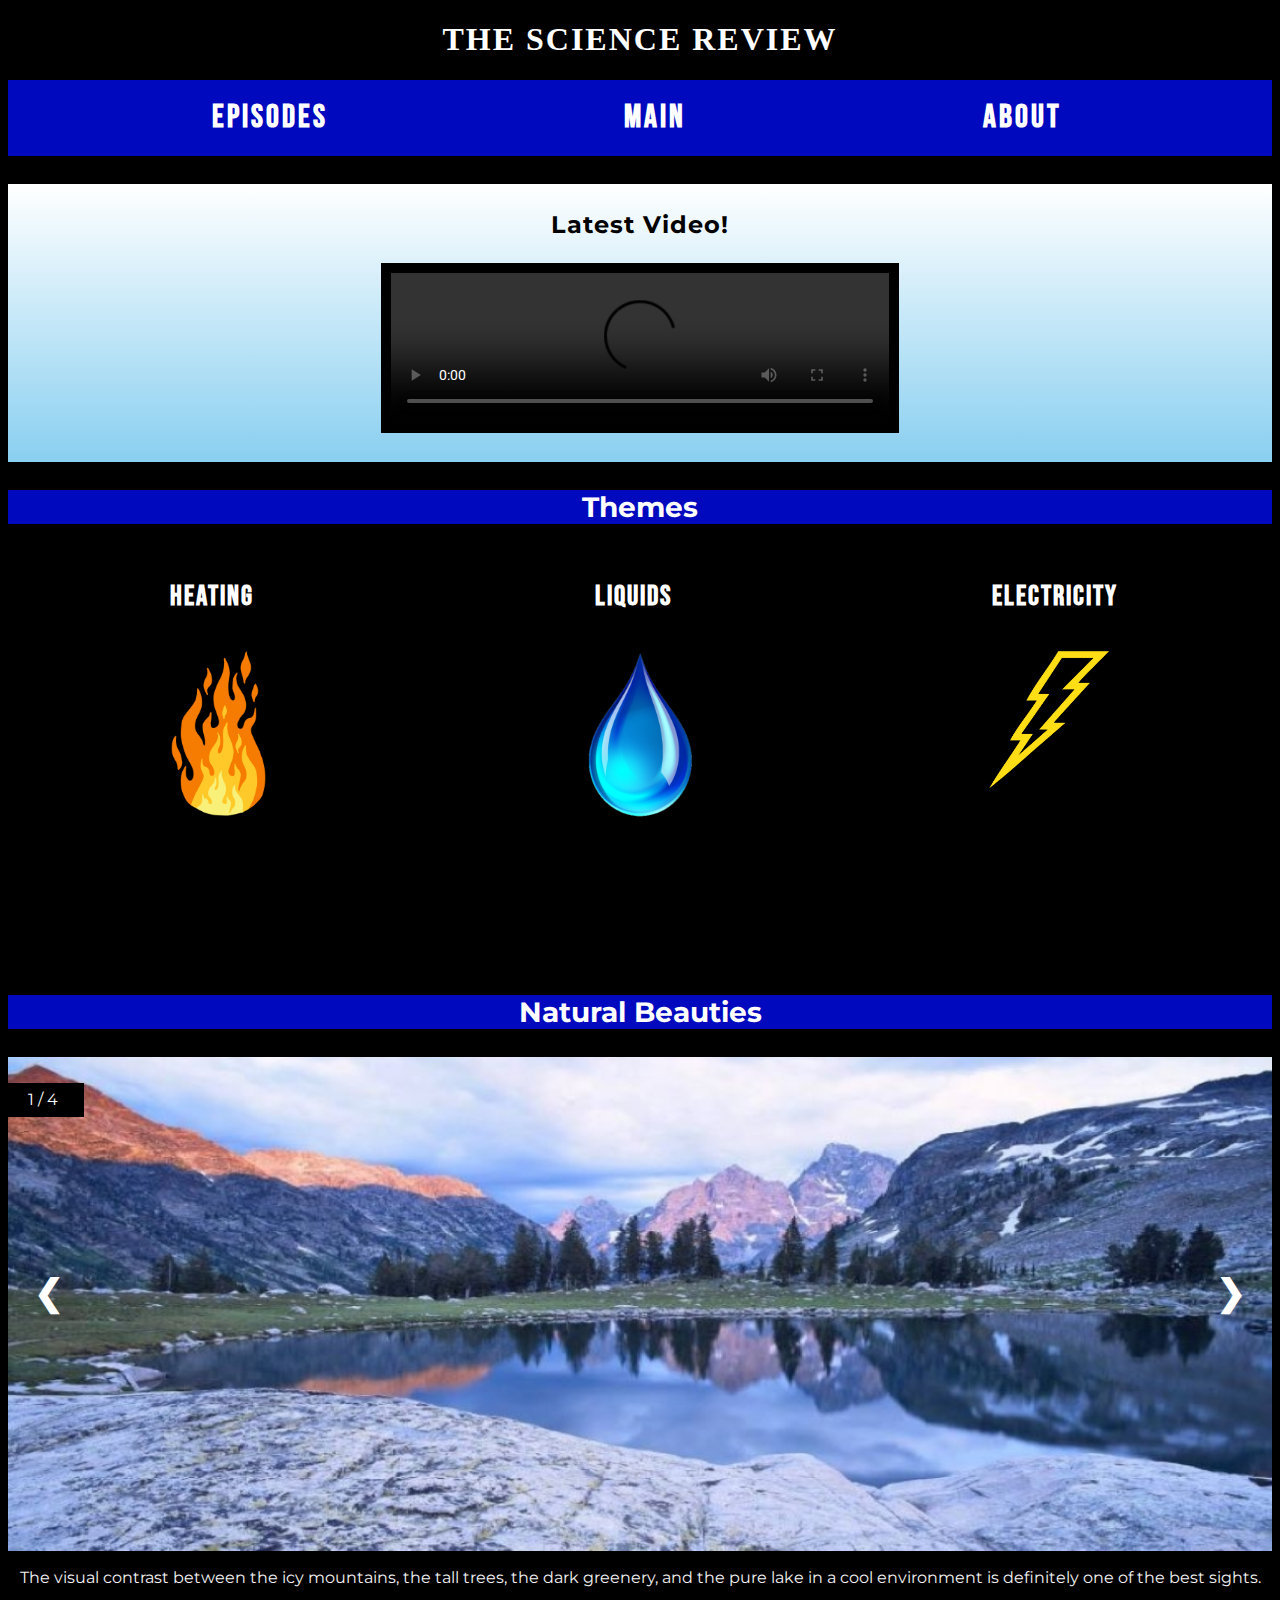
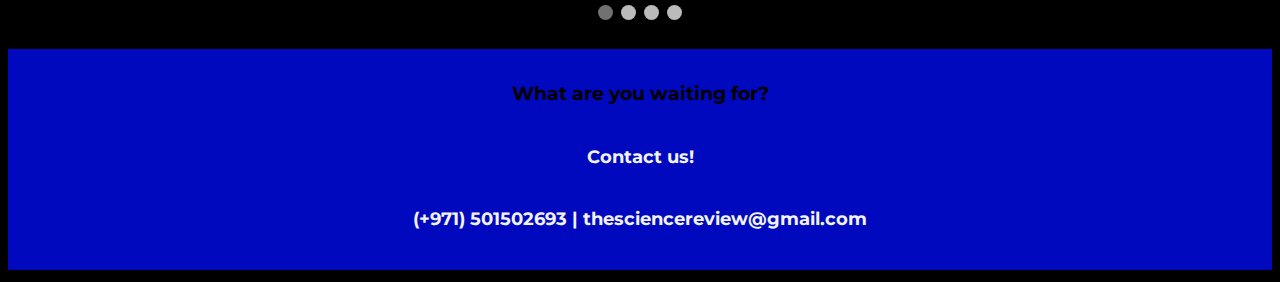
==== index.html @ 5d15f53e "Add files via upload" ====
<!DOCTYPE html>
<html>
<!-- linking html file to corresponding css styling file -->
<link rel="stylesheet" href="style.css"/>
<head>
<!-- /*title for the webpage on the browser*/ -->
	<title class="title"> SCIENCE REVIEW </title>

</head>
<!-- ---------------------------------------------------------------------------------------------------------------------------------- -->
<body>
<!-- embedded link of the Google fonts I used throughout the webpage -->
<link href="https://fonts.googleapis.com/css2?family=Bebas+Neue&family=Montserrat:wght@400;600&family=Open+Sans:wght@300&family=Roboto:wght@300&display=swap" rel="stylesheet">

<!-- /*the upmost title of the page*/ -->
<div><h1>THE SCIENCE REVIEW</h1>
<!-- /*the uppermost division in which the navigation is present*/ -->
	<div class="div1">
<!-- /*the navigation buttons which redirect to three different pages*/ -->
		<h3><a class="head-pages" href="file:///C:/Users/Yahia%20Beethoven/OneDrive/Desktop/comm/episodes.html">  EPISODES</a> 

		<a class="head-pages" href="file:///C:/Users/Yahia%20Beethoven/OneDrive/Desktop/comm/index.html">  MAIN</a>

		<a class="head-pages" href="file:///C:/Users/Yahia%20Beethoven/OneDrive/Desktop/comm/about.html">  ABOUT</a></h3> 
	</div>
</div>
<!-- --------------------------------------------------------------------------------------------------------------------------------- -->
<!-- /*division for video title and video which is unique for the gradient in the background*/ -->
<div class="upper">
<!-- /*division for the title of the latest video*/ -->
	<h3 class="intros">Latest Video!</h3>
<!-- /*division for the dimensions of the video*/ -->
	<div class="latest-video">
<!-- /*class for the decoration of the video itself*/ -->
		<video class="vid" width="100%" height="41%" controls>
			<source src="movie2.mp4" type="video/mp4">
		</video>
	</div>
</div>

<!-- /*biggest division containing multiple divisions for the theme names, pictures, and titles*/ -->
<div class="themes">
<!-- /*division for the title at the top of the theme division*/ -->
	<div class="intro-themes">
		<h3>Themes</h3>
	</div>
<!-- /*big division holding other divisions for each themes' title*/ -->
	<div class="theme-heads">
<!-- /*style of the texts for h3 and h5*/ -->
			<h3 class="h3-themes">
<!-- /*class for the individual title words*/ -->
			<p class="header-themes"> Heating </p> 

			<p class="header-themes"> Liquids </p>

			<p class="header-themes"> Electricity </p>

			</h3> 
		</div>
<!-- /*outer division for the image class*/ -->
	<div class="theme-imgs">
<!-- /*class for the specific images for each theme*/ -->
    	<img class="imgs" id="fire" src="fire2.png" width="14.64%" height="20.04%" alt="Heat">
    	<img class="imgs" id="water" src="water2.png" width="14.64%" height="20.04%" alt="Water">
    	<img class="imgs" id="electricity" src="electricity2.png" width="13%" height="15%" alt="Spark">
    </div>
<!-- divisions to properly hold the components making the interactive division of the captions of the theme images -->
    <div class="icon-descriptions">
	    <h5 class="h3-themes">
<!-- /*interactive text which appears using js when mouse hovers over image of each theme*/ -->
		    <p class="header-themes2" id="ghost-text1">
		    		
		    </p>
			<p class="header-themes2" id="ghost-text2">
			
			</p>
			<p class="header-themes2" id="ghost-text3">
		    		
		    </p>
		</h5>
	</div>
</div>


<!-- Slideshow container -->
<div class="slideshow-container">
<!-- /*division for the barrier title which shows the start of the slideshow section*/ -->
	<div class="intro-themes2">
		<h3>Natural Beauties</h3>
	</div>
<!-- this part has been copied from bootstrap to make a slideshow of pictures from nature. Here is the URL of the website: https://www.w3schools.com/howto/howto_js_slideshow.asp-->
  <!-- Full-width images with number and caption text -->
<!-- image1 -->
  <div class="mySlides fade">
    <div class="numbertext">1 / 4</div>
    <img src="slide1.jpg" style="width:100%" alt="Slide 1">
	<div class="text">The visual contrast between the icy mountains, the tall trees, the dark greenery, and the pure lake in a cool environment is definitely one of the best sights.</div>
	<!-- https://www.youtube.com/watch?v=zNduB6NTah8 -->
  </div>
<!-- image2 -->
  <div class="mySlides fade">
    <div class="numbertext">2 / 4</div>
    <img src="slide2.jpg" style="width:100%" alt="Slide 2">
    <div class="text">The sight of silhoettes of family and friends having fun by a lake at dusk puts anyone at ease.</div>
    <!-- https://twitter.com/Bty_Landscapes/status/936316476667113472/photo/1 -->
  </div>
<!-- image3 -->
  <div class="mySlides fade">
    <div class="numbertext">3 / 4</div>
    <img src="slide3.jpg" style="width:100%" alt="Slide 3">
    <div class="text">The overwhelming purple flowers submerged into the endless greenery brightens the scenery along with the tall trees and icy mountains in the background.</div>
    <!-- http://protravelplanner.net/tips-for-traveling-to-natural-lands/ -->
  </div>

<!-- image4   -->
  <div class="mySlides fade">
    <div class="numbertext">4 / 4</div>
    <img src="slide4.jpg" style="width:100%" alt="Slide 4">
    <div class="text">Epic sight of sandy houses and magnificant desertous scenery in the Sahara in Morocco.</div>
    <!-- https://epictomato.com/epic-weekends-morocco-desert/ -->
  </div>

<!-- Next and previous buttons -->
  <a class="prev" onclick="plusSlides(-1)">&#10094;</a>
  <a class="next" onclick="plusSlides(1)">&#10095;</a>
</div>
<br>

<!-- The dots/circles -->
<div style="text-align:center">
  <span class="dot" onclick="currentSlide(1)"></span>
  <span class="dot" onclick="currentSlide(2)"></span>
  <span class="dot" onclick="currentSlide(3)"></span>
  <span class="dot" onclick="currentSlide(4)"></span>
</div>

<!-- this is the end of the slideshow code -->
<!-- ---------------------------------------------------------------------------------------------------------------------------------- -->
<!-- /*footer division that wraps up the webpage*/ -->
<div class="footer"> 
	<h5>
		What are you waiting for?
	</h5>
	<h6> 
		Contact us!
	</h6>
	<h6>
		(+971) 501502693 | thesciencereview@gmail.com
	</h6>
	<h6>
		
	</h6>
</div>
<!-- linking the html file to the corresponding javascript that makes it more interactive -->
<script src="script.js"></script>
</body>
</html>
---- style.css ----
/*title for the webpage on the browser*/
.title {
	padding: 0.73% 1.3%;
	text-align: center;
}

/*black background to contrast the blue theme of the website*/
body {
	background-color: black;
}

/*interactivity of any link to make the user more engaged*/
a:hover {
  background-color: white;
  color: black;
}

/*interactivity of icon images to make the wbsite exciting and more engaging*/
.theme-imgs img:hover {
  background-color: white;
  border-radius: 100%;
  cursor: pointer;
}

/*the uppermost division in which the navigation is present*/
.div1 {
	background-color: #0009BD;
	text-align: center;
	width: 100%;
	height: 12.11%;
	display: inline-block;
	overflow: hidden;
}

/*the navigation buttons which redirect to three different pages*/
.head-pages {
	margin-left: 10%;
	margin-right: 10.5%;
	text-align: center;
	text-decoration: none;
	color: white;
	padding: 0.73% 1.3%;
	background-color:#0009BD; 
	font-family: 'Bebas Neue', cursive;
	letter-spacing: 3px;
	font-size: 170%;
	overflow: hidden;
	border-radius: 2%;
}

/*the upmost title of the page*/
h1 {
	color: #ffffff;
	text-align: center;
	letter-spacing: 2px;
	
}

/*division for video title and video which is unique for the gradient in the background*/
.upper {
	display: block;
	height: 100%;
	background-image: linear-gradient(white, #89CFF0);
	width:100%;
	letter-spacing: 1px;
}

/*division for the title of the latest video*/
.intros {
	display:block;
	color: black;
	width: 100%;
	text-align: center;
	font-size: 1.5rem;
	padding-top: 2%;
	font-family: 'Montserrat', sans-serif;
}

/*division for the dimensions of the video*/
.latest-video {
	display:block;
	width: 41%;
	height: 100%;
	margin: auto;
	padding-bottom: 2%
}

/*class for the decoration of the video itself*/
.vid {
	border: 10px solid black;
	box-sizing: border-box;
}

/*biggest division containing multiple divisions for the theme names, pictures, and titles*/
.themes {
	display:block;
	width:100%;
	padding-bottom: 7%;
}

/*division for the title at the top of the theme division*/
.intro-themes {
	display:block;
	background-color: #0009BD;
	color: white;
	width: 100%;
	text-align: center;
	font-size: 1.5rem;
	font-family: 'Montserrat', sans-serif;
}

/*big division holding other divisions for each themes' title*/
.theme-heads {
	display: inline-flex;
	width:100%;
}

/*style of the texts for h3 and h5*/
.h3-themes {
	width:100%;
	display:inline-flex;
	margin-top: 0px;
	margin-bottom: 0px;
}

/*class for the individual title words*/
.header-themes {
	width: 100%;
	margin-left: 4%;
	margin-right: 5%;
	text-align: center;
	color: white;
	font-family: 'Bebas Neue', cursive;
	letter-spacing: 2px;
	font-size: 150%;
	overflow: hidden;
}

/*outer division for the image class*/
.theme-imgs {
	display: inline-flex;
	width:100%;
}

/*class for the specific images for each theme*/
.imgs {
	margin-left: 9.3%;
	margin-right: 9.3%;
	border: 3px solid black;
}

/*interactive text which appears using js when mouse hovers over image of each theme*/
.header-themes2 {
	width: 100%;
	margin-left: 2%;
	margin-right: 2%;
	text-align: center;
	color: white;
	font-family: 'Roboto', sans-serif;
	letter-spacing: 1px;
	overflow: hidden;
	font-size: 150%;	
}

/*division for the barrier title which shows the start of the slideshow section*/
.intro-themes2 {
	display:block;
	color: white;
	background-color: #0009BD;
	width: 100%;
	text-align: center;
	font-size: 1.5rem;
	font-family: 'Montserrat', sans-serif;
}


/*<!-- this part has been copied from bootstrap to make a slideshow of picturesfrom nayure. Here is the URL of the website: https://www.w3schools.com/howto/howto_js_slideshow.asp-->*/
* {box-sizing:border-box}

/* Slideshow container */
.slideshow-container {
  max-width: 100%;
  position: relative;
  margin: auto;
}

/* Hide the images by default */
.mySlides {
  display: none;
}

/* Next & previous buttons */
.prev, .next {
  cursor: pointer;
  position:absolute;
  top: 50%;
  width: auto;
  margin-top: -2.86%;
  padding: 1.17% 2.083%;
  color: white;
  font-weight: bold;
  font-size: 36px;
  font-family: 'Montserrat', sans-serif;
  transition: 0.6s ease;
  border-radius: 0 0.22% 0.39% 0;
  user-select: none;
}

/* Position the "next button" to the right */
.next {
  right: 0;
  border-radius: 0.22% 0 0 0.39%;
}

/* On hover, add a black background color with a little bit see-through */
.prev:hover, .next:hover {
  background-color: rgba(0,0,0,0.8);
}

/* Caption text */
.text {
  color: #f2f2f2;
  font-size: 1rem;
  width: 100%;
  text-align: center;
  margin-top: 1%;
  font-family: 'Montserrat', sans-serif;
}

/* Number text (1/4 etc) */
.numbertext {
  color: #f2f2f2;
  font-size: 1rem;
  padding: 0.59% 1.56%;
  position: absolute;
  color: white;
  background-color: black;
  width: 6%;
  margin-top: 2%;
  font-family: 'Montserrat', sans-serif;
}

/* The dots/bullets/indicators */
.dot {
  cursor: pointer;
  height: 15px;
  width: 15px;
  margin: 0 2px;
  background-color: #bbb;
  border-radius: 50%;
  display: inline-block;
  transition: background-color 0.6s ease;
  margin-bottom: 2%;
}

/*effect on dot when mouse hovers or when an image is at a certain position of the possible 4 */
.active, .dot:hover {
  background-color: #717171;
}

/* Fading animation */
.fade {
  -webkit-animation-name: fade;
  -webkit-animation-duration: 1.5s;
  animation-name: fade;
  animation-duration: 1.5s;
}

/*animation effect of fading of the slideshow*/
@-webkit-keyframes fade {
  from {opacity: .4}
  to {opacity: 1}
}

@keyframes fade {
  from {opacity: .4}
  to {opacity: 1}
}
/*this is the end of the slideshow part*/

/*footer division that wraps up the webpage*/
.footer {
	background-color: #0009BD;
	text-align: center;
	width: 100%;
	height: 20%;
	margin-bottom: 0px;
	display: inline-block;
	overflow: hidden;
}

/*details about the h5 font inside footer*/
.footer h5 {
	color: black;
 	font-size: 1.2rem;
 	text-align: center;
 	font-family: 'Montserrat', sans-serif;
 	font-weight: bolder;
}

/*details about h6 font inside footer*/
h6 {
	color: #f2f2f2;
 	font-size: 0.6rem;
 	text-align: center;
 	font-family: 'Montserrat', sans-serif;
 	font-size: 1.1rem;
}
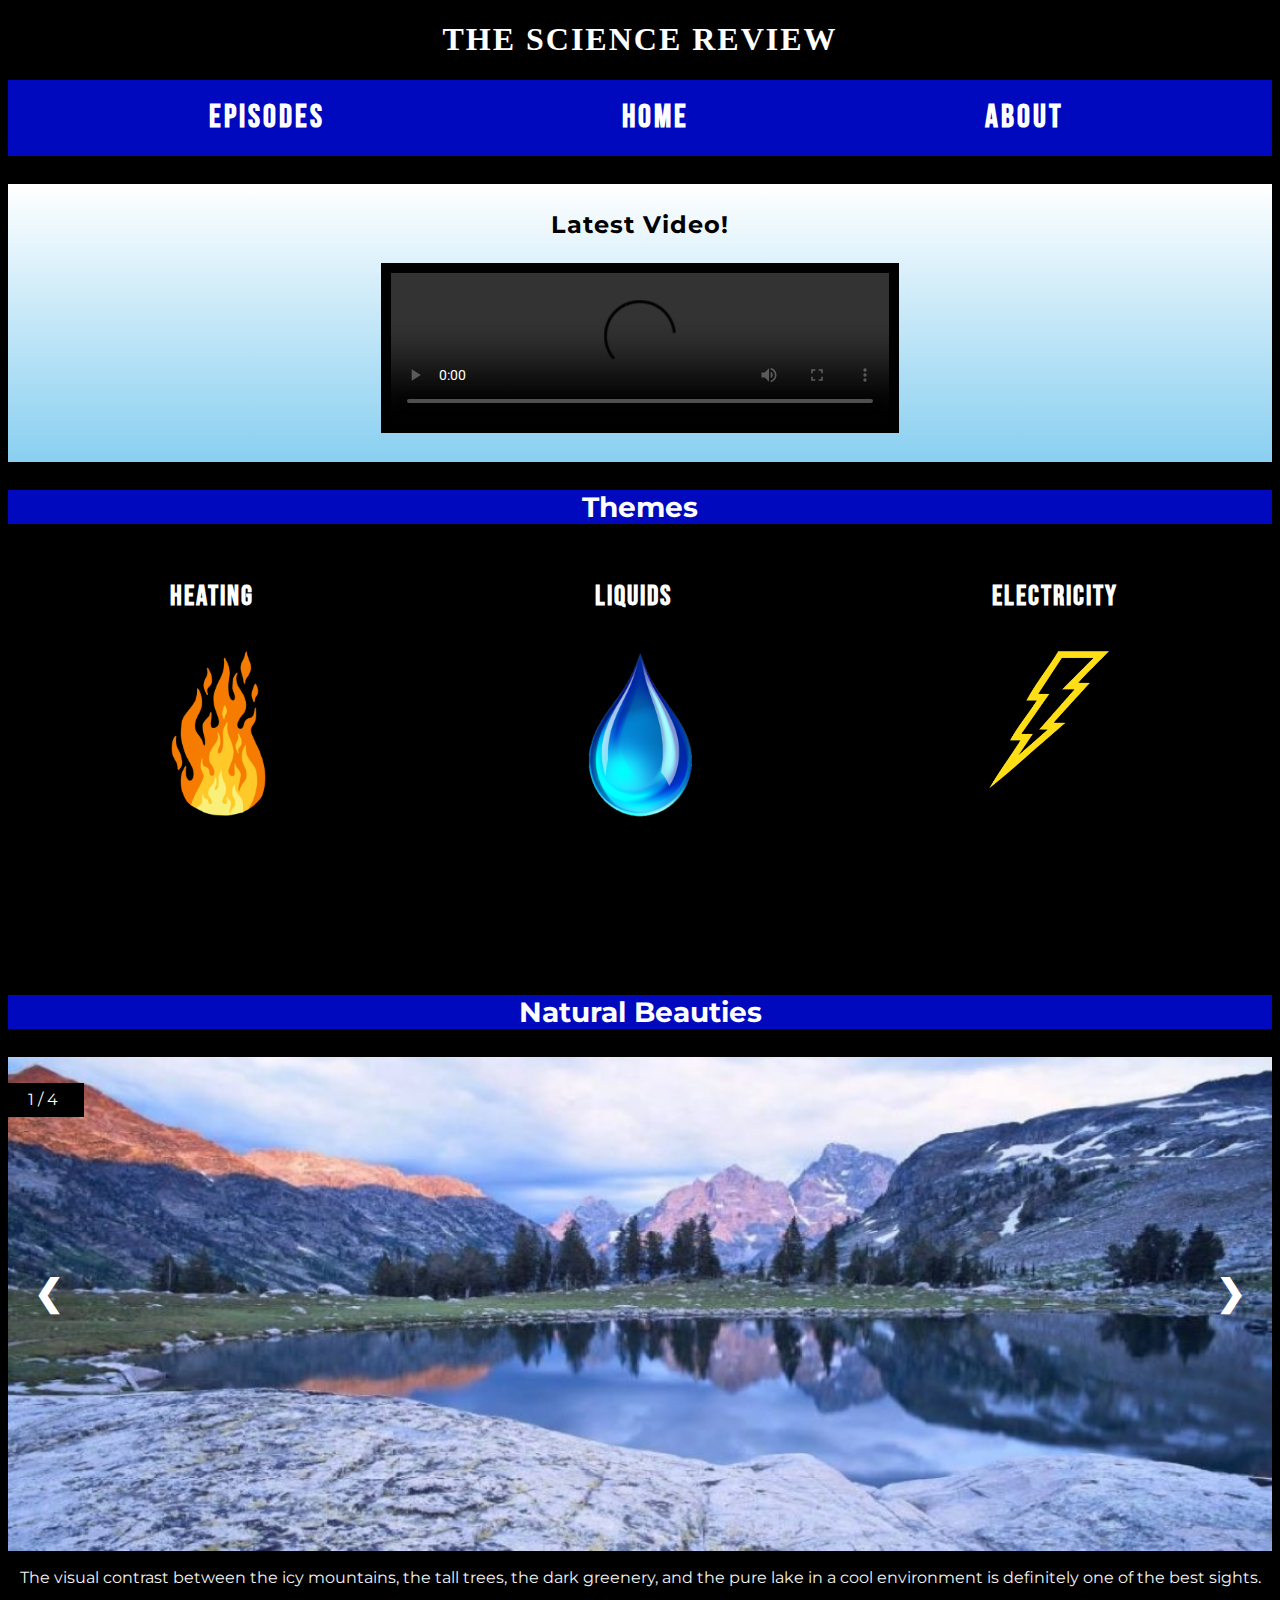
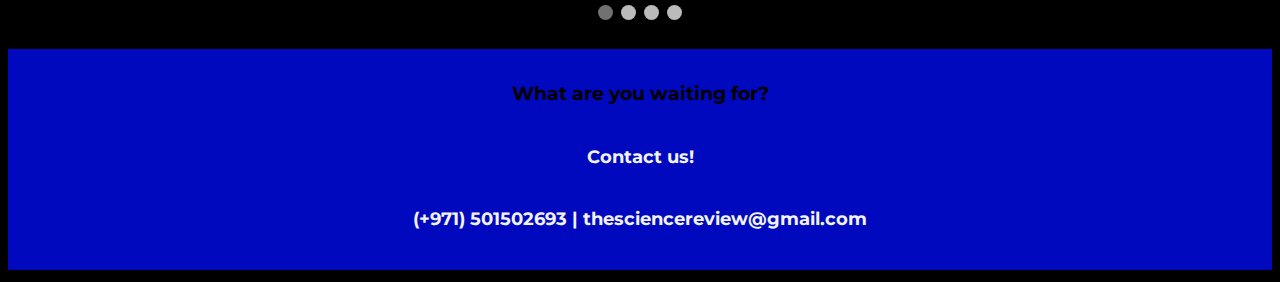
==== commit 4683bfae: "Add files via upload" ====
--- a/index.html
+++ b/index.html
@@ -3,6 +3,8 @@
 <!-- linking html file to corresponding css styling file -->
 <link rel="stylesheet" href="style.css"/>
 <head>
+<!-- inserting an icon for the website -->
+	<link rel="icon" href="icon.ico"></link>
 <!-- /*title for the webpage on the browser*/ -->
 	<title class="title"> SCIENCE REVIEW </title>
 
@@ -17,11 +19,11 @@
 <!-- /*the uppermost division in which the navigation is present*/ -->
 	<div class="div1">
 <!-- /*the navigation buttons which redirect to three different pages*/ -->
-		<h3><a class="head-pages" href="file:///C:/Users/Yahia%20Beethoven/OneDrive/Desktop/comm/episodes.html">  EPISODES</a> 
+		<h3><a class="head-pages" href="https://yahiabeethoven.github.io/episodes.html">  EPISODES</a> 
 
-		<a class="head-pages" href="file:///C:/Users/Yahia%20Beethoven/OneDrive/Desktop/comm/index.html">  MAIN</a>
+		<a class="head-pages" href="https://yahiabeethoven.github.io/index.html">  HOME</a>
 
-		<a class="head-pages" href="file:///C:/Users/Yahia%20Beethoven/OneDrive/Desktop/comm/about.html">  ABOUT</a></h3> 
+		<a class="head-pages" href="https://yahiabeethoven.github.io/about.html">  ABOUT</a></h3> 
 	</div>
 </div>
 <!-- --------------------------------------------------------------------------------------------------------------------------------- -->
@@ -147,9 +149,20 @@
 	<h6>
 		(+971) 501502693 | thesciencereview@gmail.com
 	</h6>
-	<h6>
-		
-	</h6>
+	
+<!-- 	<div class="reference"> -->
+<!-- /*the social media icons which redirect to three different pages*/ -->
+<!-- 		<a href="https://www.facebook.com/yahia.tayel/">
+			<img class="reference-icons" src="facebook.png" width="1.17%" height="2.36%" alt="facebook">
+		</a> 
+
+		<a class="reference-icons" href="https://twitter.com/yahiabeethoven">
+			<img src="twitter.png" width="1.17%" height="2.36%" alt="twitter">
+		</a>
+
+		<a class="reference-icons" href="https://www.instagram.com/yahiabeethoven/">
+			<img src="instagram.png" width="1.17%" height="2.36%" alt="instagram">
+	</div> -->
 </div>
 <!-- linking the html file to the corresponding javascript that makes it more interactive -->
 <script src="script.js"></script>
--- a/style.css
+++ b/style.css
@@ -305,4 +305,6 @@
  	text-align: center;
  	font-family: 'Montserrat', sans-serif;
  	font-size: 1.1rem;
+}
+
 }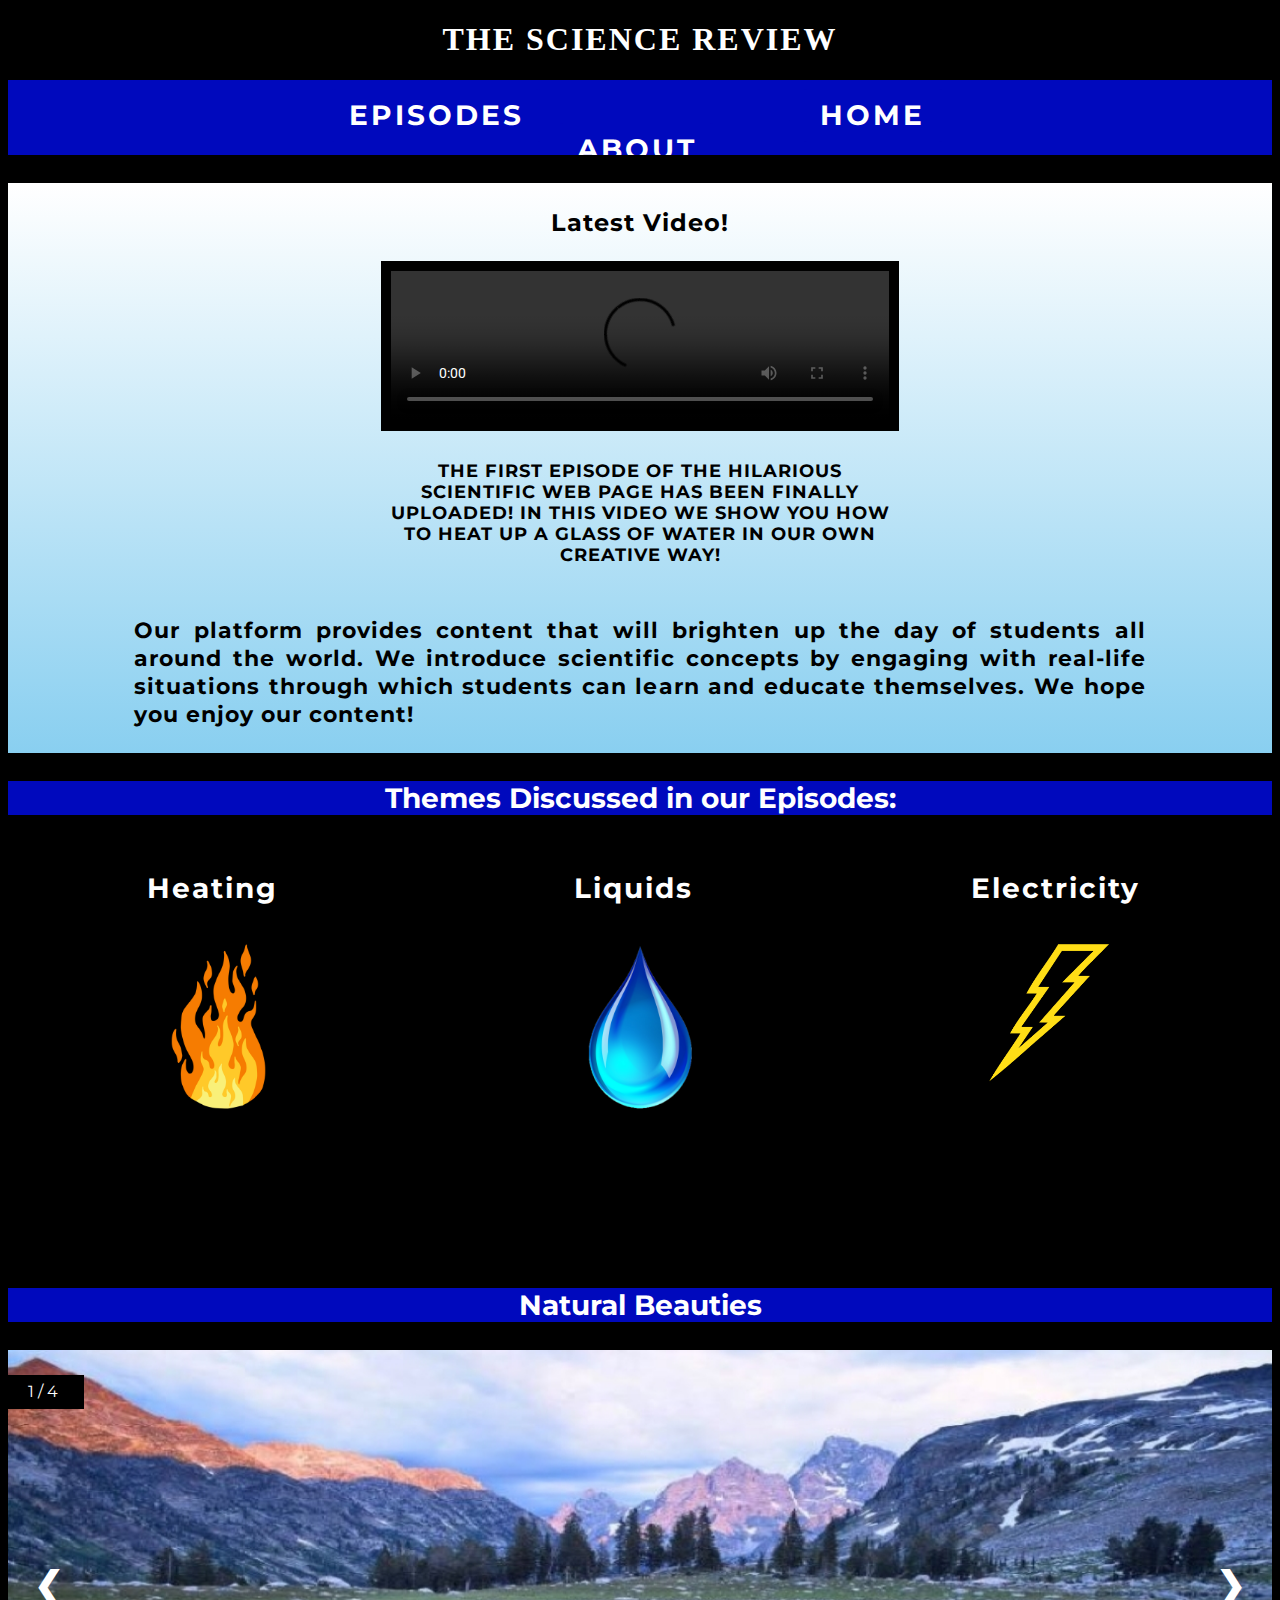
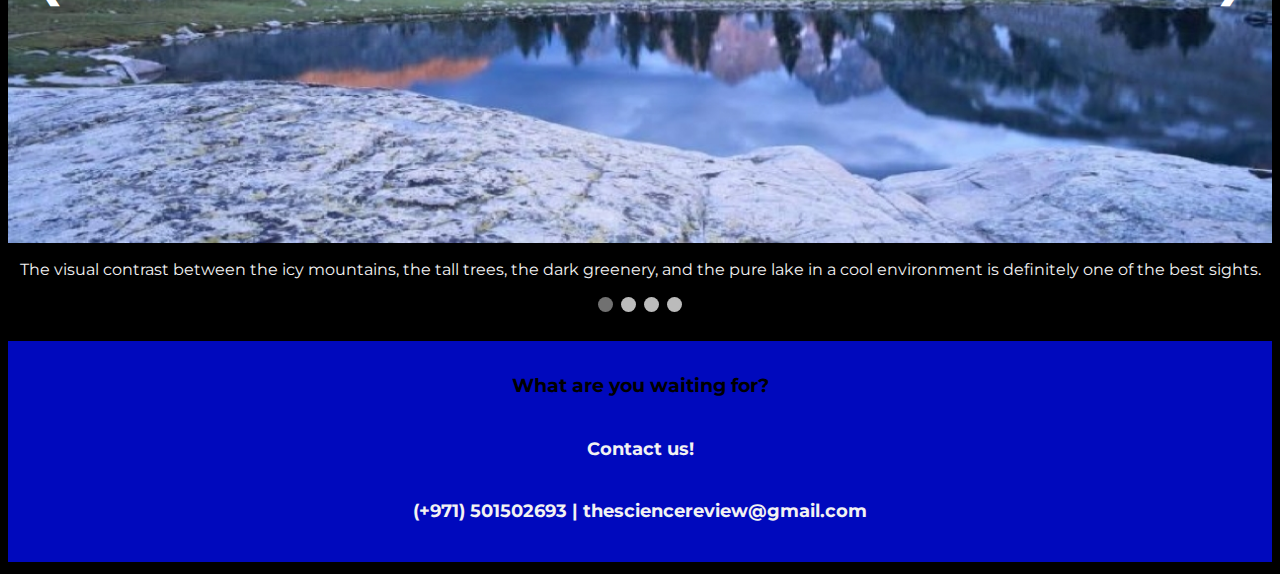
==== commit 93205c7b: "Add files via upload" ====
--- a/index.html
+++ b/index.html
@@ -19,11 +19,11 @@
 <!-- /*the uppermost division in which the navigation is present*/ -->
 	<div class="div1">
 <!-- /*the navigation buttons which redirect to three different pages*/ -->
-		<h3><a class="head-pages" href="https://yahiabeethoven.github.io/episodes.html">  EPISODES</a> 
+		<h3><a class="head-pages" href="http://yahiabeethoven.github.io/episodes.html">  EPISODES</a> 
 
-		<a class="head-pages" href="https://yahiabeethoven.github.io/index.html">  HOME</a>
+		<a class="head-pages" href="http://yahiabeethoven.github.io/index.html">  HOME</a>
 
-		<a class="head-pages" href="https://yahiabeethoven.github.io/about.html">  ABOUT</a></h3> 
+		<a class="head-pages" href="http://yahiabeethoven.github.io/about.html">  ABOUT</a></h3>
 	</div>
 </div>
 <!-- --------------------------------------------------------------------------------------------------------------------------------- -->
@@ -38,13 +38,17 @@
 			<source src="movie2.mp4" type="video/mp4">
 		</video>
 	</div>
+	<h4 class="background">
+	THE FIRST EPISODE OF THE HILARIOUS SCIENTIFIC WEB PAGE HAS BEEN FINALLY UPLOADED! IN THIS VIDEO WE SHOW YOU HOW TO HEAT UP A GLASS OF WATER IN OUR OWN CREATIVE WAY! </h4>
+	<h4 class="background2"> 
+	Our platform provides content that will brighten up the day of students all around the world. We introduce scientific concepts by engaging with real-life situations through which students can learn and educate themselves. We hope you enjoy our content!</h4>
 </div>
 
 <!-- /*biggest division containing multiple divisions for the theme names, pictures, and titles*/ -->
 <div class="themes">
 <!-- /*division for the title at the top of the theme division*/ -->
 	<div class="intro-themes">
-		<h3>Themes</h3>
+		<h3>Themes Discussed in our Episodes:</h3>
 	</div>
 <!-- /*big division holding other divisions for each themes' title*/ -->
 	<div class="theme-heads">
--- a/style.css
+++ b/style.css
@@ -27,7 +27,7 @@
 	background-color: #0009BD;
 	text-align: center;
 	width: 100%;
-	height: 12.11%;
+	height: 75px;
 	display: inline-block;
 	overflow: hidden;
 }
@@ -41,9 +41,9 @@
 	color: white;
 	padding: 0.73% 1.3%;
 	background-color:#0009BD; 
-	font-family: 'Bebas Neue', cursive;
+	font-family: 'Montserrat', sans-serif;
 	letter-spacing: 3px;
-	font-size: 170%;
+	font-size: 150%;
 	overflow: hidden;
 	border-radius: 2%;
 }
@@ -91,6 +91,29 @@
 	box-sizing: border-box;
 }
 
+.background {
+	display:block;
+	color: black;
+	width: 40%;
+	text-align: center;
+	font-size: 1.1rem;
+	font-family: 'Montserrat', sans-serif;
+	padding-bottom: 2%;
+	margin: auto;
+}
+
+.background2 {
+	display:block;
+	color: black;
+	width: 80%;
+	text-align: center;
+	font-size: 1.4rem;
+	padding-top: 2%;
+	font-family: 'Montserrat', sans-serif;
+	padding-bottom: 2%;
+	text-align: justify;
+	margin: auto;
+}
 /*biggest division containing multiple divisions for the theme names, pictures, and titles*/
 .themes {
 	display:block;
@@ -130,7 +153,7 @@
 	margin-right: 5%;
 	text-align: center;
 	color: white;
-	font-family: 'Bebas Neue', cursive;
+	font-family: 'Montserrat', sans-serif;
 	letter-spacing: 2px;
 	font-size: 150%;
 	overflow: hidden;
@@ -306,5 +329,18 @@
  	font-family: 'Montserrat', sans-serif;
  	font-size: 1.1rem;
 }
-
+/*.reference {
+	display: inline-flex;
+	width: 100%;
+	/*overflow: hidden;*/
+/*}*/*/
+/*
+.reference-icons {
+	margin-left: 10%;
+	margin-right: 10.5%;
+	text-decoration: none;
+	padding: 0.73% 1.3%;*/
+	/*background-color: white;*/
+/*	color: white;*/ 
+/*	border-radius: 2%;*/
 }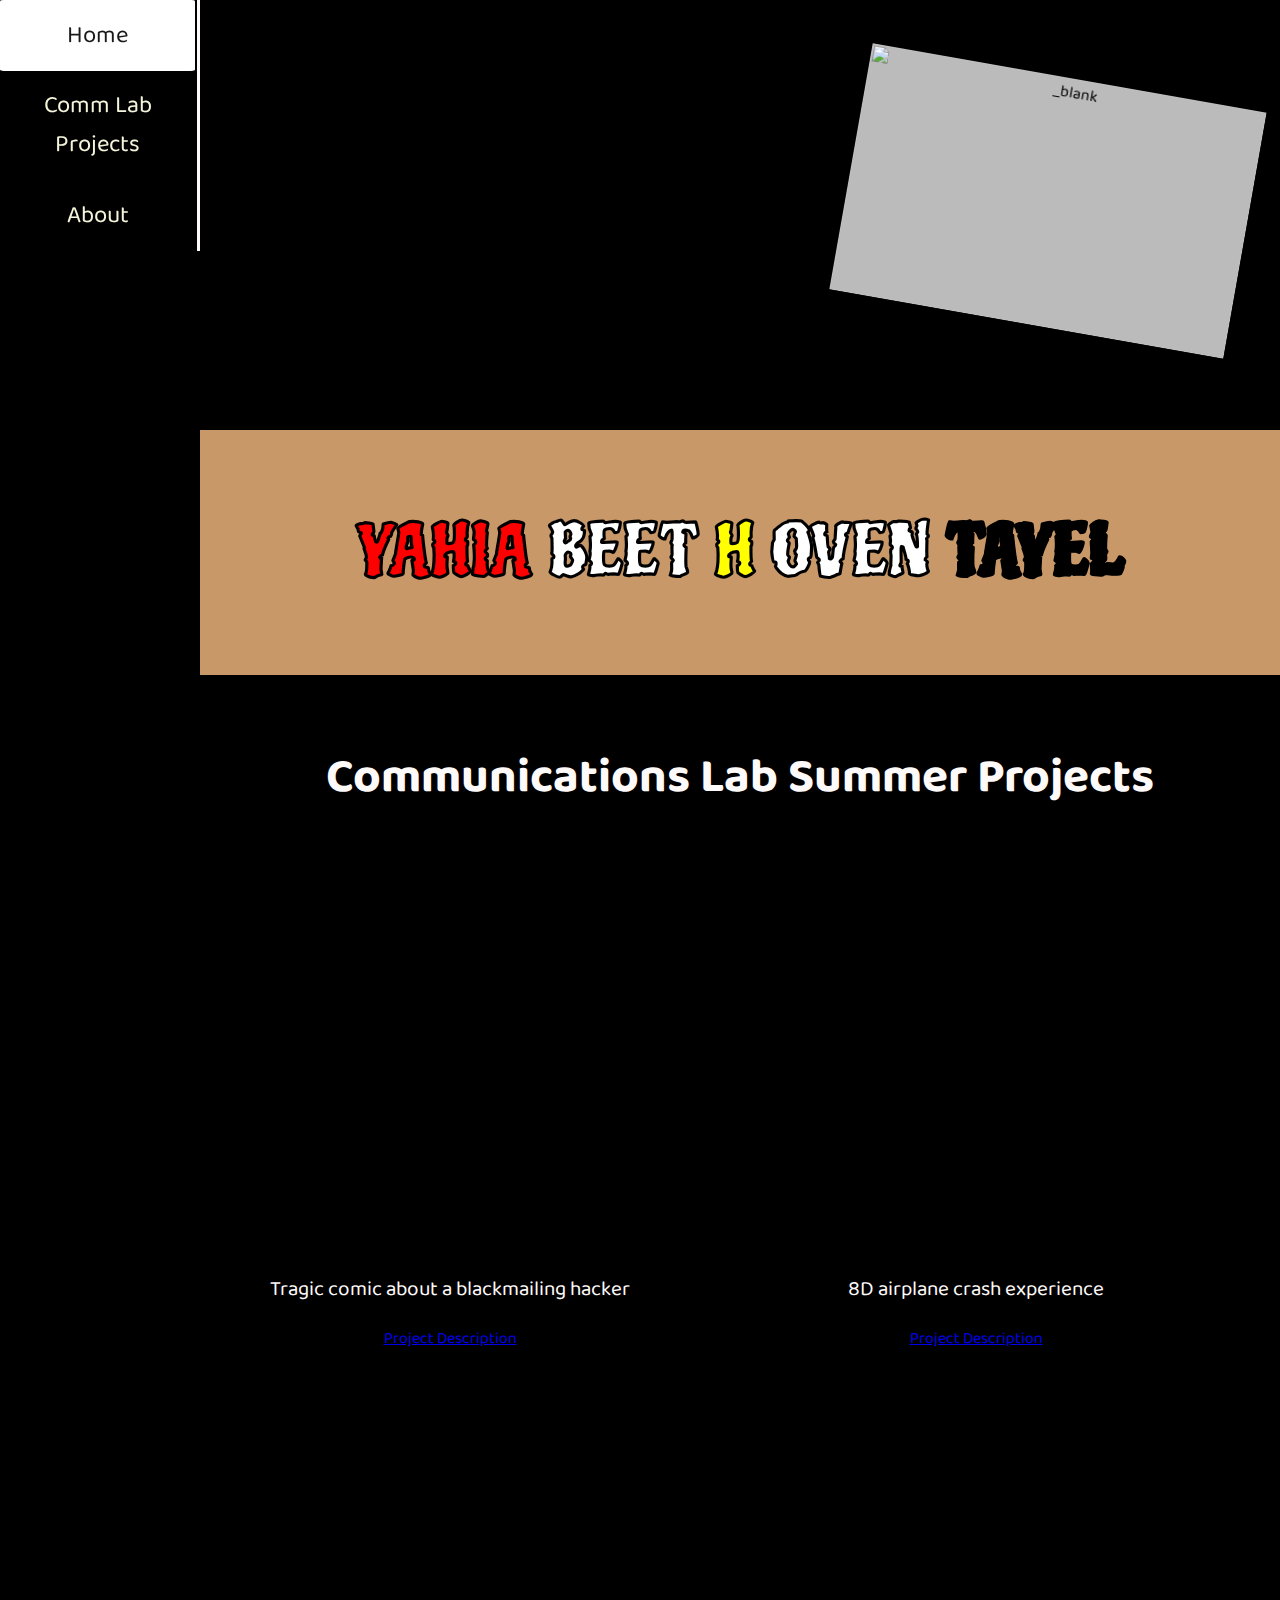
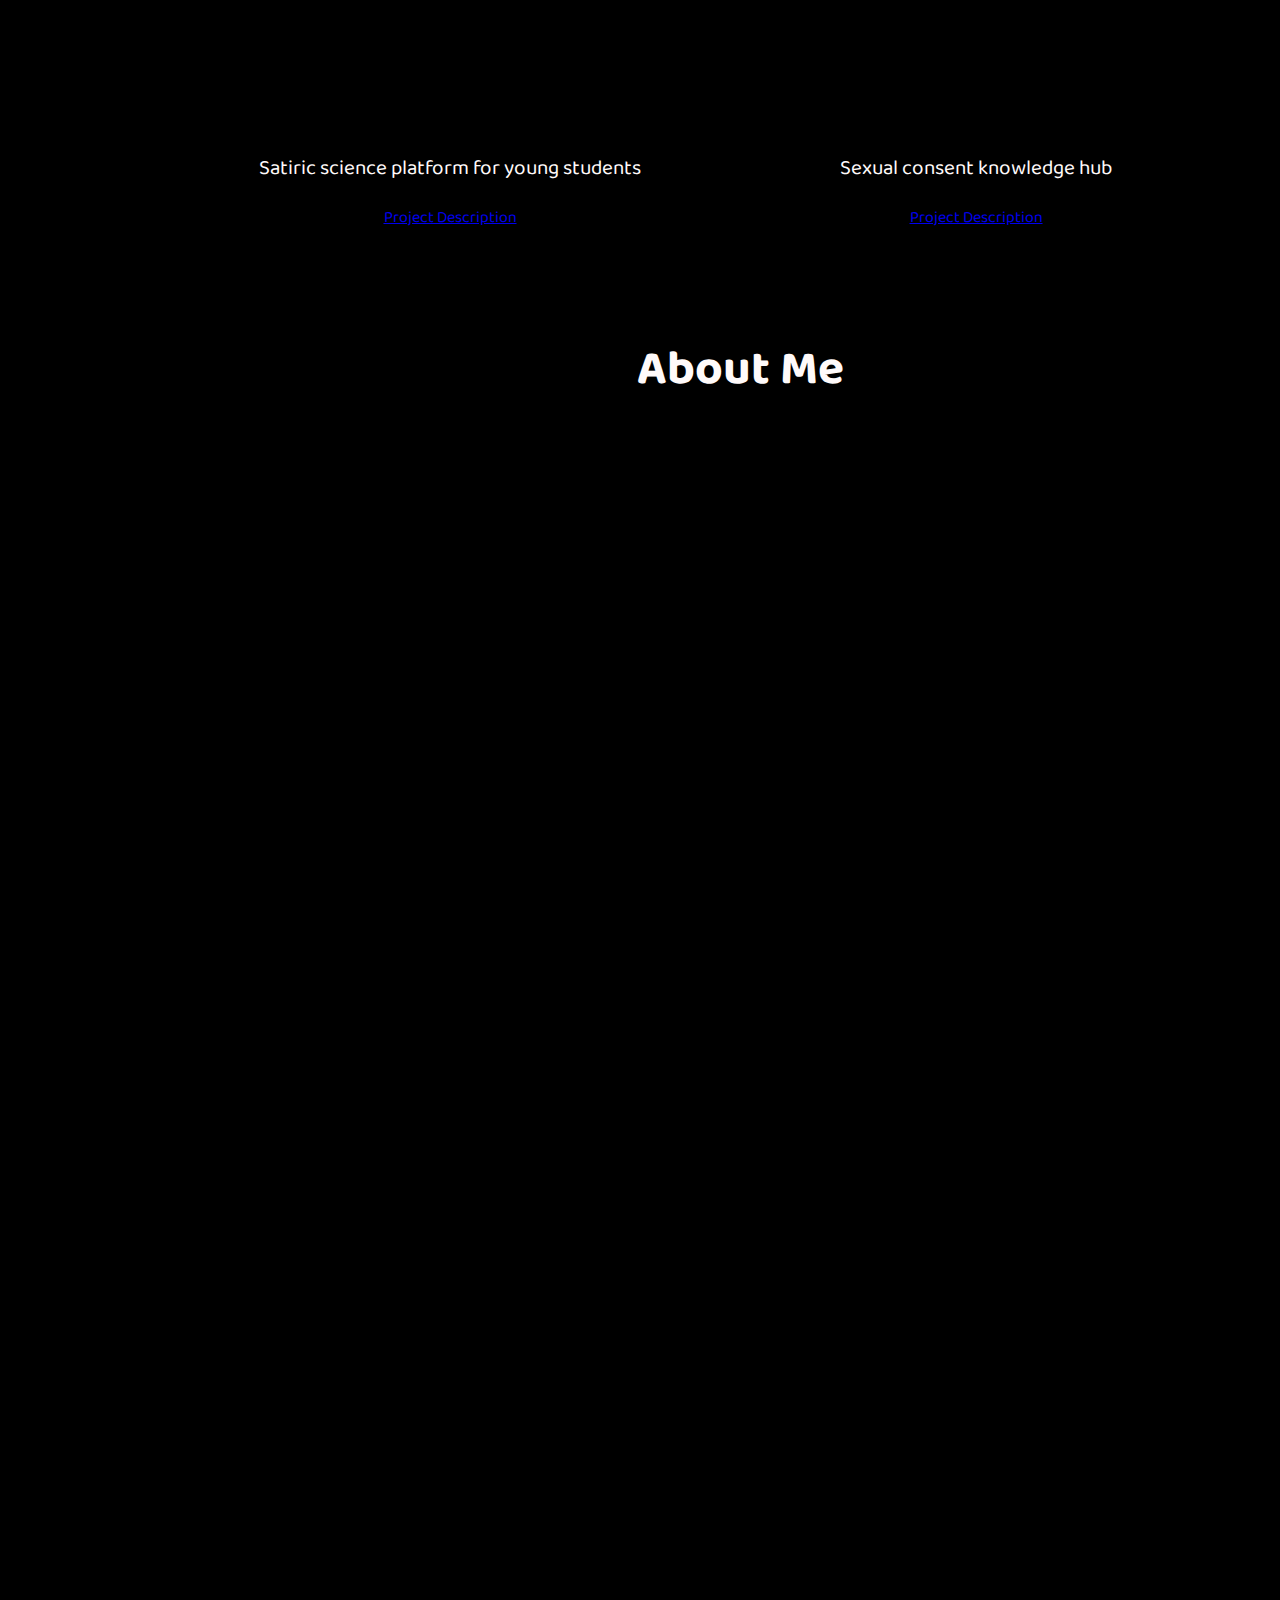
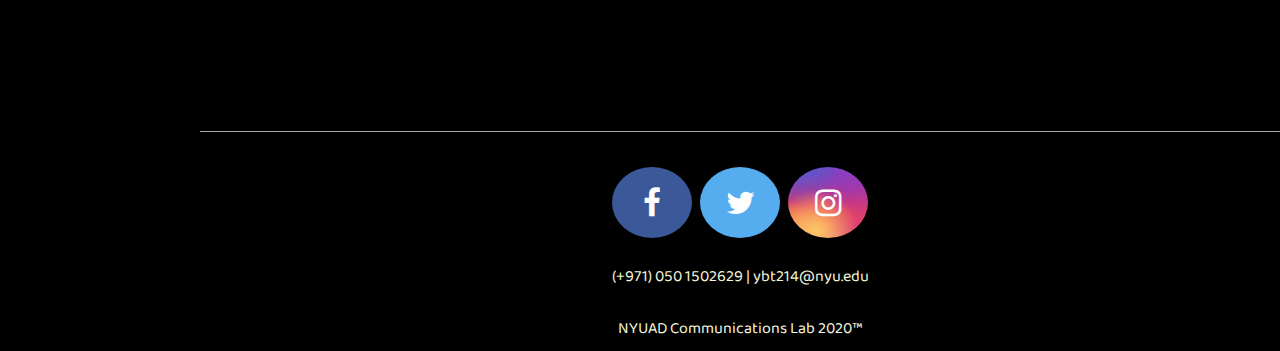
==== commit af457c13: "Add files via upload" ====
--- a/index.html
+++ b/index.html
@@ -1,174 +1,139 @@
-<!DOCTYPE html>
 <html>
 <!-- linking html file to corresponding css styling file -->
 <link rel="stylesheet" href="style.css"/>
 <head>
 <!-- inserting an icon for the website -->
-	<link rel="icon" href="icon.ico"></link>
+	<link rel="icon" href="resources/icon.ico"></link>
+
 <!-- /*title for the webpage on the browser*/ -->
-	<title class="title"> SCIENCE REVIEW </title>
+	<title class="title"> YBT PORTFOLIO </title>
+	<!-- responsiveness -->
+	<meta name="viewport" content="width=device-width, initial-scale=1.0">
+
+	<!-- from w3schools for social media icons -->
+    <link rel="stylesheet" href="https://cdnjs.cloudflare.com/ajax/libs/font-awesome/4.7.0/css/font-awesome.min.css">
+
+    <link href="https://fonts.googleapis.com/css2?family=Baloo+Bhai+2:wght@500&family=Piedra&display=swap" rel="stylesheet">
 
 </head>
-<!-- ---------------------------------------------------------------------------------------------------------------------------------- -->
-<body>
-<!-- embedded link of the Google fonts I used throughout the webpage -->
-<link href="https://fonts.googleapis.com/css2?family=Bebas+Neue&family=Montserrat:wght@400;600&family=Open+Sans:wght@300&family=Roboto:wght@300&display=swap" rel="stylesheet">
+<body onload="qImgLoad()" onloadeddata="qImgLoad()">
+    <!-- Navigation Bar -->
+    <div class="navigation noselect">
+        <nav>
+            <a id="nav-home" href="#home">Home</a>
+            <a id="nav-projects" href="#projects">Comm Lab Projects</a>
+            <a id="nav-about" href="#about">About</a>
+        </nav>
+    </div>
 
-<!-- /*the upmost title of the page*/ -->
-<div><h1>THE SCIENCE REVIEW</h1>
-<!-- /*the uppermost division in which the navigation is present*/ -->
-	<div class="div1">
-<!-- /*the navigation buttons which redirect to three different pages*/ -->
-		<h3><a class="head-pages" href="http://yahiabeethoven.github.io/episodes.html">  EPISODES</a> 
+    <div class="about vignette content" id="home">
+        <div class="location-image"> 
+        	<!-- taken from w3schools -->
+        	<div class="flip-card">
+  				<div class="flip-card-inner">
+    				<div class="flip-card-front">
+      					<img src="resources/card.jpg" alt="_blank" class="dimensions-card";>
+    				</div>
+    				<div class="flip-card-back">
+      					<img src="resources/logo1.png" alt="_blank" class="dimensions-card2";>
+    				</div>
+  				</div>
+			</div>
+        </div>
+        <div class="title noselect">
+        	<p> 
+        	<span class="red">YAHIA</span>  
+        	<span class="white"> BEET</span>
+        	<span class="yellow">H</span>
+        	<span class="white">OVEN </span>
+        	<span class="black"> TAYEL</span>  </p>
+        </div>
+    </div>
 
-		<a class="head-pages" href="http://yahiabeethoven.github.io/index.html">  HOME</a>
+    <div class="content about vignette" id="projects">
+        <header>
+            <h1 class="noselect">Communications Lab Summer Projects</h1>
+        </header>
+        <div class="projects-container">
+        	 
+    		<div class="projects-links" id="comic" onclick="window.open('https://zunairviqar.github.io/zunairviqar.github.io-Comic/index.html', '_blank');">
+				<div id="comic1" class="projects-images"> </div>
+				<p>
+					Tragic comic about a blackmailing hacker
+				</p>
+				<a id="documentation-2" href="https://zunairviqar.github.io/zunairviqar.github.io-Comic/README.md">Project Description</a>
+    		</div>
+        	
+        	 
+    		<div class="projects-links" id="sound" onclick="window.open('https://wenogk.github.io/sound-journey/index.html', '_blank');">
+				<div id="sound1" class="projects-images"> </div>
+				<p>
+					8D airplane crash experience
+				</p>
+				<a id="documentation-3" href="https://wenogk.github.io/sound-journey/README.md">Project Description</a>
+    		</div>
 
-		<a class="head-pages" href="http://yahiabeethoven.github.io/about.html">  ABOUT</a></h3>
-	</div>
-</div>
-<!-- --------------------------------------------------------------------------------------------------------------------------------- -->
-<!-- /*division for video title and video which is unique for the gradient in the background*/ -->
-<div class="upper">
-<!-- /*division for the title of the latest video*/ -->
-	<h3 class="intros">Latest Video!</h3>
-<!-- /*division for the dimensions of the video*/ -->
-	<div class="latest-video">
-<!-- /*class for the decoration of the video itself*/ -->
-		<video class="vid" width="100%" height="41%" controls>
-			<source src="movie2.mp4" type="video/mp4">
-		</video>
-	</div>
-	<h4 class="background">
-	THE FIRST EPISODE OF THE HILARIOUS SCIENTIFIC WEB PAGE HAS BEEN FINALLY UPLOADED! IN THIS VIDEO WE SHOW YOU HOW TO HEAT UP A GLASS OF WATER IN OUR OWN CREATIVE WAY! </h4>
-	<h4 class="background2"> 
-	Our platform provides content that will brighten up the day of students all around the world. We introduce scientific concepts by engaging with real-life situations through which students can learn and educate themselves. We hope you enjoy our content!</h4>
-</div>
+    		<div class="projects-links" id="science" onclick="window.open('https://yahiabeethoven.github.io/Assignment_1/index.html', '_blank');"> 
+    			<div id="science1" class="projects-images"> </div>
+    			<p id="science-text2">
+    				Satiric science platform for young students
+    			</p>
+    			<a id="documentation-1" href="https://yahiabeethoven.github.io/Assignment_1/README.md">Project Description</a>
+        	</div>
+        	
+        	 
+    		<div class="projects-links" id="video" onclick="window.open('https://yahiabeethoven.github.io/Assignment_4/index.html', '_blank');">
+				<div id="video1" class="projects-images"> </div>
+				<p>
+					Sexual consent knowledge hub
+				</p>
+				<a id="documentation-4" href="https://yahiabeethoven.github.io/Assignment_4/README.md">Project Description</a>	
+    		</div>
+       
+        </div>
+    </div>
 
-<!-- /*biggest division containing multiple divisions for the theme names, pictures, and titles*/ -->
-<div class="themes">
-<!-- /*division for the title at the top of the theme division*/ -->
-	<div class="intro-themes">
-		<h3>Themes Discussed in our Episodes:</h3>
-	</div>
-<!-- /*big division holding other divisions for each themes' title*/ -->
-	<div class="theme-heads">
-<!-- /*style of the texts for h3 and h5*/ -->
-			<h3 class="h3-themes">
-<!-- /*class for the individual title words*/ -->
-			<p class="header-themes"> Heating </p> 
+    <div class="content about vignette" id="about">
+       	<div class="interests-container">
+       		<header>
+            <h1 class="noselect">About Me</h1>
+        </header>
+       		<div class="interests-links" id="highschool">
+       			<div id="highschool1" class="interests-images"> </div>
+       			<p id="ghost-text1"> </p>
+       		</div>
+       			
+       		<div class="interests-links" id="sports">
+       			<div id="sports1" class="interests-images"> </div>
+       			<p id="ghost-text2"> </p>
+       		</div>
 
-			<p class="header-themes"> Liquids </p>
+       		<div class="interests-links" id="food">
+       			<div id="food1" class="interests-images"> </div>
+       			<p id="ghost-text3"> </p>
+       		</div>
 
-			<p class="header-themes"> Electricity </p>
+       		<div class="interests-links" id="program">
+       			<div id="program1" class="interests-images"> </div>
+       			<p id="ghost-text4"> </p>
+       		</div>
+       	</div>
+    </div>
 
-			</h3> 
-		</div>
-<!-- /*outer division for the image class*/ -->
-	<div class="theme-imgs">
-<!-- /*class for the specific images for each theme*/ -->
-    	<img class="imgs" id="fire" src="fire2.png" width="14.64%" height="20.04%" alt="Heat">
-    	<img class="imgs" id="water" src="water2.png" width="14.64%" height="20.04%" alt="Water">
-    	<img class="imgs" id="electricity" src="electricity2.png" width="13%" height="15%" alt="Spark">
-    </div>
-<!-- divisions to properly hold the components making the interactive division of the captions of the theme images -->
-    <div class="icon-descriptions">
-	    <h5 class="h3-themes">
-<!-- /*interactive text which appears using js when mouse hovers over image of each theme*/ -->
-		    <p class="header-themes2" id="ghost-text1">
-		    		
-		    </p>
-			<p class="header-themes2" id="ghost-text2">
-			
-			</p>
-			<p class="header-themes2" id="ghost-text3">
-		    		
-		    </p>
-		</h5>
-	</div>
-</div>
+    <!-- Footer -->
+        <div class="footer noselect">
+            <!-- code inspired from previous project -->
+            <div class="icons">
+            <p>
+                <a href="https://www.facebook.com/yahia.tayel/" target="_blank"><span class="fa fa-facebook"></span></a>
+                <a href="https://twitter.com/yahiabeethoven" target="_blank"><span class="fa fa-twitter"></span></a>
+                <a href="https://www.instagram.com/yahiabeethoven/?hl=en" target="_blank"><span class="fa fa-instagram"></span></a>
+            </p>
+            </div>
+         	(+971) 050 1502629  |  ybt214@nyu.edu <br><br>
+            NYUAD Communications Lab 2020™ 
+        </div>
 
-
-<!-- Slideshow container -->
-<div class="slideshow-container">
-<!-- /*division for the barrier title which shows the start of the slideshow section*/ -->
-	<div class="intro-themes2">
-		<h3>Natural Beauties</h3>
-	</div>
-<!-- this part has been copied from bootstrap to make a slideshow of pictures from nature. Here is the URL of the website: https://www.w3schools.com/howto/howto_js_slideshow.asp-->
-  <!-- Full-width images with number and caption text -->
-<!-- image1 -->
-  <div class="mySlides fade">
-    <div class="numbertext">1 / 4</div>
-    <img src="slide1.jpg" style="width:100%" alt="Slide 1">
-	<div class="text">The visual contrast between the icy mountains, the tall trees, the dark greenery, and the pure lake in a cool environment is definitely one of the best sights.</div>
-	<!-- https://www.youtube.com/watch?v=zNduB6NTah8 -->
-  </div>
-<!-- image2 -->
-  <div class="mySlides fade">
-    <div class="numbertext">2 / 4</div>
-    <img src="slide2.jpg" style="width:100%" alt="Slide 2">
-    <div class="text">The sight of silhoettes of family and friends having fun by a lake at dusk puts anyone at ease.</div>
-    <!-- https://twitter.com/Bty_Landscapes/status/936316476667113472/photo/1 -->
-  </div>
-<!-- image3 -->
-  <div class="mySlides fade">
-    <div class="numbertext">3 / 4</div>
-    <img src="slide3.jpg" style="width:100%" alt="Slide 3">
-    <div class="text">The overwhelming purple flowers submerged into the endless greenery brightens the scenery along with the tall trees and icy mountains in the background.</div>
-    <!-- http://protravelplanner.net/tips-for-traveling-to-natural-lands/ -->
-  </div>
-
-<!-- image4   -->
-  <div class="mySlides fade">
-    <div class="numbertext">4 / 4</div>
-    <img src="slide4.jpg" style="width:100%" alt="Slide 4">
-    <div class="text">Epic sight of sandy houses and magnificant desertous scenery in the Sahara in Morocco.</div>
-    <!-- https://epictomato.com/epic-weekends-morocco-desert/ -->
-  </div>
-
-<!-- Next and previous buttons -->
-  <a class="prev" onclick="plusSlides(-1)">&#10094;</a>
-  <a class="next" onclick="plusSlides(1)">&#10095;</a>
-</div>
-<br>
-
-<!-- The dots/circles -->
-<div style="text-align:center">
-  <span class="dot" onclick="currentSlide(1)"></span>
-  <span class="dot" onclick="currentSlide(2)"></span>
-  <span class="dot" onclick="currentSlide(3)"></span>
-  <span class="dot" onclick="currentSlide(4)"></span>
-</div>
-
-<!-- this is the end of the slideshow code -->
-<!-- ---------------------------------------------------------------------------------------------------------------------------------- -->
-<!-- /*footer division that wraps up the webpage*/ -->
-<div class="footer"> 
-	<h5>
-		What are you waiting for?
-	</h5>
-	<h6> 
-		Contact us!
-	</h6>
-	<h6>
-		(+971) 501502693 | thesciencereview@gmail.com
-	</h6>
-	
-<!-- 	<div class="reference"> -->
-<!-- /*the social media icons which redirect to three different pages*/ -->
-<!-- 		<a href="https://www.facebook.com/yahia.tayel/">
-			<img class="reference-icons" src="facebook.png" width="1.17%" height="2.36%" alt="facebook">
-		</a> 
-
-		<a class="reference-icons" href="https://twitter.com/yahiabeethoven">
-			<img src="twitter.png" width="1.17%" height="2.36%" alt="twitter">
-		</a>
-
-		<a class="reference-icons" href="https://www.instagram.com/yahiabeethoven/">
-			<img src="instagram.png" width="1.17%" height="2.36%" alt="instagram">
-	</div> -->
-</div>
-<!-- linking the html file to the corresponding javascript that makes it more interactive -->
-<script src="script.js"></script>
+	<script src="script.js" type="text/javascript"></script>
 </body>
 </html>--- a/style.css
+++ b/style.css
@@ -1,346 +1,855 @@
-/*title for the webpage on the browser*/
+*, *:before, *:after {
+    box-sizing: inherit;
+}
+
+html {
+    scroll-behavior: smooth;
+/*    overflow-x: hidden;*/
+    box-sizing: border-box;
+}
+
+html, body {
+    margin: 0;
+    padding: 0;
+    text-align: center;
+    background-color: black;
+    color: snow;
+    font-family: 'Baloo Bhai 2', cursive;
+}
+
+.navigation {
+	display: flex;
+  	flex-direction: column;
+  	width: 200px;
+  	box-shadow: inset 0px 0px 100vw black;
+  	top: 0;
+  	position: absolute;
+  	position: -webkit-sticky; /* Safari */
+  	position: sticky;
+}
+
+.vignette {
+	margin-left: 200px;
+    width: calc(100% - 200px);
+    /*height: 100%;*/
+/*    box-shadow: inset 0px 0px 100vw black;*/
+}
+
+
+nav {
+    text-align: center;
+    font-size: 1.5em;
+    /*from w3schools*/
+    display: block;
+    overflow: hidden;
+    background-color: rgba(0, 0, 0, 0.8);
+    width: 100%;
+    z-index:999;
+    top: 0;
+    position: absolute;
+    border-right: 3px solid snow;
+}
+
+nav a {
+    display: block;
+    user-select: none;
+    width: auto;
+    padding: 8%;
+    margin-right: 1%;
+   /* margin-top: 2%;
+    margin-left: 2%;*/
+    border-radius: 2%;
+    text-align: center;
+    text-decoration: none;
+    cursor: pointer;
+    background-color: transparent;
+    color: beige;
+}
+
+nav a:hover {
+    background-color: #fff;
+    color: rgba(0, 0, 0, 0.9);
+    transition: .5s;
+}
+
+/* Below from https://stackoverflow.com/questions/826782 for disabling select*/
+    .noselect {
+        -webkit-touch-callout: none; /* iOS Safari */
+        -webkit-user-select: none;   /* Safari */
+        -khtml-user-select: none;    /* Konqueror HTML */
+        -moz-user-select: none;      /* Old versions of Firefox */
+        -ms-user-select: none;       /* Internet Explorer/Edge */
+        user-select: none;           /* Non-prefixed version, currently
+                                        supported by Chrome, Edge, Opera and Firefox */
+    }
+
+
+/* Source: https://stackoverflow.com/questions/396145 */
+
+#home {
+    top: 0;
+    display: flex;
+    flex-direction: column;
+
+}
+
+
+
+.location-image {
+	/*https://www.freepik.com/premium-vector/navigation-map-street-3d-location-pin-locator-pins-pointer-navigator-maps-locations-marker_6541569.htm*/
+    background-image: url('resources/location4.jpg');
+    background-color: black;
+	background-repeat: no-repeat;
+	background-size: cover;
+	height:430px;
+	width: 100%;
+	top:0;
+}
+
+/*copied from w3schools*/
+/* The flip card container - set the width and height to whatever you want. We have added the border property to demonstrate that the flip itself goes out of the box on hover (remove perspective if you don't want the 3D effect */
+.flip-card {
+  background-color: transparent;
+  float: right;
+  width: 400px;
+  height: 250px;
+  /*border: 1px solid #f1f1f1;*/
+  perspective: 1000px; /* Remove this if you don't want the 3D effect */
+  -ms-transform: rotate(10deg); /* IE 9 */
+  transform: rotate(10deg);
+  margin-top: 7%;
+  margin-right: 3%;
+}
+
+.dimensions-card {
+	width:400px; 
+	height:250px;
+}
+
+.dimensions-card2 {
+	width:130px; 
+	height: 130px;
+}
+
+/* This container is needed to position the front and back side */
+.flip-card-inner {
+  position: relative;
+  width: 100%;
+  height: 100%;
+  text-align: center;
+  transition: transform 0.8s;
+  transform-style: preserve-3d;
+}
+
+/* Do an horizontal flip when you move the mouse over the flip box container */
+.flip-card:hover .flip-card-inner {
+  transform: rotateY(180deg);
+}
+
+/* Position the front and back side */
+.flip-card-front, .flip-card-back {
+  position: absolute;
+  width: 100%;
+  height: 100%;
+  -webkit-backface-visibility: hidden; /* Safari */
+  backface-visibility: hidden;
+}
+
+/* Style the front side (fallback if image is missing) */
+.flip-card-front {
+  background-color: #bbb;
+  color: black;
+}
+
+/* Style the back side */
+.flip-card-back {
+  background-color: black;
+  color: snow;
+  transform: rotateY(180deg);
+  display:flex;
+  justify-content: center;
+  align-items: center;
+}
+
 .title {
-	padding: 0.73% 1.3%;
+/*https://besthqwallpapers.com/textures/egyptian-texture-papyrus-texture-old-paper-texture-egyptian-ornaments-retro-background-84581*/
+    background-image: url(resources/papyrus3.jpg);
+    background-size: cover;
+    background-color: #c99868;
+    width:100%;
+    display: inline-flex;
+    overflow:hidden;
+    font-family: 'Piedra', cursive;
+    -webkit-text-stroke: 1px black;
+}
+
+.title p {
+	width: 100%;
+	font-size: 70px;
+    font-weight: bold;
+}
+
+.red {
+	color: #FF0000;
+	padding-right: :3px;
+}
+
+.white {
+	color: white;
+	padding: 0;
+}
+
+.yellow {
+	color: #FFFF00;
+	padding: 0;
+}
+
+.black {
+	color: black;
+	padding-left: : 3px;
+}
+
+
+h1 {
+    margin: auto;
+    margin-top: 0;
+    font-size: 300%;
+    cursor: default;
+    margin-bottom: 50px;
+    
+}
+
+#about header {
+	box-shadow: inset 0px 0px 80vw black;
+	width: 100%;
 	text-align: center;
 }
 
-/*black background to contrast the blue theme of the website*/
-body {
-	background-color: black;
-}
-
-/*interactivity of any link to make the user more engaged*/
-a:hover {
-  background-color: white;
-  color: black;
-}
-
-/*interactivity of icon images to make the wbsite exciting and more engaging*/
-.theme-imgs img:hover {
-  background-color: white;
-  border-radius: 100%;
-  cursor: pointer;
-}
-
-/*the uppermost division in which the navigation is present*/
-.div1 {
-	background-color: #0009BD;
-	text-align: center;
-	width: 100%;
-	height: 75px;
-	display: inline-block;
-	overflow: hidden;
-}
-
-/*the navigation buttons which redirect to three different pages*/
-.head-pages {
-	margin-left: 10%;
-	margin-right: 10.5%;
+p {
+    font-size: 130%;
+    line-height: 150%;
+    padding-left: 5%;
+    padding-right: 5%;
+    text-align: center;
+}
+
+#projects {
+	margin-top: 5%;
+}
+
+#about {
+	margin-top: 5%;
+}
+
+.projects-container {
+	display: flex;
+	flex-flow: row wrap;
+	justify-content: space-between;
+	background-color: black;
+	height: 1000px;
+	margin-right: 5%;
+	align-content: center;
+}
+
+@media screen and (max-width: 650px) {
+	.projects-container {
+		width:100%;
+	}
+
+	.projects-links {
+		width: 100%;
+		padding: 5px;
+	}
+}
+
+.projects-links {
+	width: 500px;
 	text-align: center;
 	text-decoration: none;
-	color: white;
-	padding: 0.73% 1.3%;
-	background-color:#0009BD; 
-	font-family: 'Montserrat', sans-serif;
-	letter-spacing: 3px;
-	font-size: 150%;
-	overflow: hidden;
-	border-radius: 2%;
-}
-
-/*the upmost title of the page*/
-h1 {
-	color: #ffffff;
+	display: flex;
+	flex-direction: column;
+	padding: 15px;
+}
+
+.project-links p {
 	text-align: center;
-	letter-spacing: 2px;
-	
-}
-
-/*division for video title and video which is unique for the gradient in the background*/
-.upper {
+	font-weight: bold;
+	color: snow;
+	font-size: 0.5em;
+	padding-left: 0;
+	padding-right: 0;
+}
+
+.project-links a {
+	text-align: center;
+	color: #0009BD;
+}
+
+.projects-images {
+	width: 100%;
 	display: block;
+	height:350px;
+	filter: brightness(90%);
+}
+
+#science {
+	transition: 1s ease-out;
+}
+
+#video {
+	transition: 1s ease-out;
+}
+
+#sound {
+	transition: 1s ease-out;
+}
+
+#comic {
+	transition: 1s ease-out;
+}
+
+#science:hover {
+	background-color: white;
+	color: black;
+	border-radius: 15px;
+	transition: 1s ease-out;
+}
+
+#comic:hover {
+	background-color: white;
+	color: black;
+	border-radius: 15px;
+	transition: 1s ease-out;
+}
+
+#sound:hover {
+	background-color: white;
+	color: black;
+	border-radius: 15px;
+	transition: 1s ease-out;
+}
+
+#video:hover {
+	background-color: white;
+	color: black;
+	border-radius: 15px;
+	transition: 1s ease-out;
+}
+
+
+#science1 {
+	background-image: url('resources/science1.png');
+	background-color: black;
+	background-size: cover;
+	background-repeat: no-repeat;
+	transition: 1s ease-out;
+
+}
+
+
+#comic1 {
+	background-image: url('resources/comic1.png');
+	background-color: black;
+	background-size: cover;
+	background-repeat: no-repeat;
+	background-color: black;
+	transition: 1s ease-out;
+}
+
+#sound1 {
+	background-image: url('resources/sound1.jpg');
+	background-color: black;
+	background-size: cover;
+	background-repeat: no-repeat;
+	background-color: black;
+	transition: 1s ease-out;
+}
+
+#video1 {
+	background-image: url('resources/video1.png');
+	background-color: black;
+	background-size: cover;
+	background-repeat: no-repeat;
+	background-color: black;
+	transition: 1s ease-out;
+}
+
+#science1:hover {
+	cursor: pointer;
+	filter: brightness(115%);
+	box-shadow: none;
+	transition: 1s ease-out;
+  	transition: background-color 2s ease-out;
+  	background-image: url('resources/science2.png');
+	background-color: black;
+	background-size: cover;
+	background-repeat: no-repeat;
+}
+
+
+#comic1:hover {
+	cursor: pointer;
+	filter: brightness(115%);
+	box-shadow: none;
+  	transition: 1s ease-out;
+  	background-image: url('resources/comic2.jpg');
+	background-color: black;
+	background-size: cover;
+	background-repeat: no-repeat;
+}
+
+#sound1:hover {
+	cursor: pointer;
+	filter: brightness(115%);
+	transition: 1s ease-out;
+	box-shadow: none;
+  	background-image: url('resources/sound2.png');
+	background-color: black;
+	background-size: cover;
+	background-repeat: no-repeat;
+}
+
+#video1:hover {
+	cursor: pointer;
+	filter: brightness(115%);
+	box-shadow: none;
+  	transition: 1s ease-out;
+  	background-image: url('resources/video2.png');
+	background-color: black;
+	background-size: cover;
+	background-repeat: no-repeat;
+}
+
+
+/*#about header {
+	border-style: inset;
+    border-width: 0;
+    border-top-width: 1px;
+    background-color: #79b9e1; 
+}*/
+
+
+.interests-container {
+	display: flex;
+	flex-flow: column wrap;
+	justify-content: space-between;
+
+	background-image: url(resources/background-series.jpg);
+	background-position: top left;
+	background-repeat: repeat;
+	background-size: 370px 370px;
+	background-color: black;
+	height: 1400px;
+	align-content: center;
+
+}
+
+.interests-links {
+	width: 85%;
+	text-align: center;
+	text-decoration: none;
+	display: flex;
+	flex-direction: row;
+	vertical-align: middle;
+	margin-left: 10%;
+	margin-top: 2%;
+	margin-bottom: 2%;
+}
+
+
+.interests-images {
+	width:45%;
+	display: block;
+	opacity: 0.6;
 	height: 100%;
-	background-image: linear-gradient(white, #89CFF0);
-	width:100%;
-	letter-spacing: 1px;
-}
-
-/*division for the title of the latest video*/
-.intros {
-	display:block;
-	color: black;
-	width: 100%;
+}
+
+#ghost-text1 {
+	width: 55%;
 	text-align: center;
-	font-size: 1.5rem;
-	padding-top: 2%;
-	font-family: 'Montserrat', sans-serif;
-}
-
-/*division for the dimensions of the video*/
-.latest-video {
-	display:block;
-	width: 41%;
-	height: 100%;
-	margin: auto;
-	padding-bottom: 2%
-}
-
-/*class for the decoration of the video itself*/
-.vid {
-	border: 10px solid black;
-	box-sizing: border-box;
-}
-
-.background {
-	display:block;
-	color: black;
-	width: 40%;
+	text-align: justify;
+}
+
+#ghost-text2 {
+	width: 55%;
 	text-align: center;
-	font-size: 1.1rem;
-	font-family: 'Montserrat', sans-serif;
-	padding-bottom: 2%;
-	margin: auto;
-}
-
-.background2 {
-	display:block;
-	color: black;
-	width: 80%;
+	text-align: justify;
+}
+
+#ghost-text3 {
+	width: 55%;
 	text-align: center;
-	font-size: 1.4rem;
-	padding-top: 2%;
-	font-family: 'Montserrat', sans-serif;
-	padding-bottom: 2%;
 	text-align: justify;
-	margin: auto;
-}
-/*biggest division containing multiple divisions for the theme names, pictures, and titles*/
-.themes {
-	display:block;
-	width:100%;
-	padding-bottom: 7%;
-}
-
-/*division for the title at the top of the theme division*/
-.intro-themes {
-	display:block;
-	background-color: #0009BD;
-	color: white;
-	width: 100%;
+}
+
+#ghost-text4 {
+	width: 55%;
 	text-align: center;
-	font-size: 1.5rem;
-	font-family: 'Montserrat', sans-serif;
-}
-
-/*big division holding other divisions for each themes' title*/
-.theme-heads {
-	display: inline-flex;
-	width:100%;
-}
-
-/*style of the texts for h3 and h5*/
-.h3-themes {
-	width:100%;
-	display:inline-flex;
-	margin-top: 0px;
-	margin-bottom: 0px;
-}
-
-/*class for the individual title words*/
-.header-themes {
-	width: 100%;
-	margin-left: 4%;
-	margin-right: 5%;
-	text-align: center;
-	color: white;
-	font-family: 'Montserrat', sans-serif;
-	letter-spacing: 2px;
-	font-size: 150%;
-	overflow: hidden;
-}
-
-/*outer division for the image class*/
-.theme-imgs {
-	display: inline-flex;
-	width:100%;
-}
-
-/*class for the specific images for each theme*/
-.imgs {
-	margin-left: 9.3%;
-	margin-right: 9.3%;
-	border: 3px solid black;
-}
-
-/*interactive text which appears using js when mouse hovers over image of each theme*/
-.header-themes2 {
-	width: 100%;
-	margin-left: 2%;
-	margin-right: 2%;
-	text-align: center;
-	color: white;
-	font-family: 'Roboto', sans-serif;
-	letter-spacing: 1px;
-	overflow: hidden;
-	font-size: 150%;	
-}
-
-/*division for the barrier title which shows the start of the slideshow section*/
-.intro-themes2 {
-	display:block;
-	color: white;
-	background-color: #0009BD;
-	width: 100%;
-	text-align: center;
-	font-size: 1.5rem;
-	font-family: 'Montserrat', sans-serif;
-}
-
-
-/*<!-- this part has been copied from bootstrap to make a slideshow of picturesfrom nayure. Here is the URL of the website: https://www.w3schools.com/howto/howto_js_slideshow.asp-->*/
-* {box-sizing:border-box}
-
-/* Slideshow container */
-.slideshow-container {
-  max-width: 100%;
-  position: relative;
-  margin: auto;
-}
-
-/* Hide the images by default */
-.mySlides {
-  display: none;
-}
-
-/* Next & previous buttons */
-.prev, .next {
-  cursor: pointer;
-  position:absolute;
-  top: 50%;
-  width: auto;
-  margin-top: -2.86%;
-  padding: 1.17% 2.083%;
-  color: white;
-  font-weight: bold;
-  font-size: 36px;
-  font-family: 'Montserrat', sans-serif;
-  transition: 0.6s ease;
-  border-radius: 0 0.22% 0.39% 0;
-  user-select: none;
-}
-
-/* Position the "next button" to the right */
-.next {
-  right: 0;
-  border-radius: 0.22% 0 0 0.39%;
-}
-
-/* On hover, add a black background color with a little bit see-through */
-.prev:hover, .next:hover {
-  background-color: rgba(0,0,0,0.8);
-}
-
-/* Caption text */
-.text {
-  color: #f2f2f2;
-  font-size: 1rem;
-  width: 100%;
-  text-align: center;
-  margin-top: 1%;
-  font-family: 'Montserrat', sans-serif;
-}
-
-/* Number text (1/4 etc) */
-.numbertext {
-  color: #f2f2f2;
-  font-size: 1rem;
-  padding: 0.59% 1.56%;
-  position: absolute;
-  color: white;
-  background-color: black;
-  width: 6%;
-  margin-top: 2%;
-  font-family: 'Montserrat', sans-serif;
-}
-
-/* The dots/bullets/indicators */
-.dot {
-  cursor: pointer;
-  height: 15px;
-  width: 15px;
-  margin: 0 2px;
-  background-color: #bbb;
-  border-radius: 50%;
-  display: inline-block;
-  transition: background-color 0.6s ease;
-  margin-bottom: 2%;
-}
-
-/*effect on dot when mouse hovers or when an image is at a certain position of the possible 4 */
-.active, .dot:hover {
-  background-color: #717171;
-}
-
-/* Fading animation */
-.fade {
-  -webkit-animation-name: fade;
-  -webkit-animation-duration: 1.5s;
-  animation-name: fade;
-  animation-duration: 1.5s;
-}
-
-/*animation effect of fading of the slideshow*/
-@-webkit-keyframes fade {
-  from {opacity: .4}
-  to {opacity: 1}
-}
-
-@keyframes fade {
-  from {opacity: .4}
-  to {opacity: 1}
-}
-/*this is the end of the slideshow part*/
-
-/*footer division that wraps up the webpage*/
+	text-align: justify;
+}
+
+#sports1 {
+	/*https://www.befunky.com/create/collage/*/
+	background-image: url('resources/sports.jpg');
+	background-color: black;
+	background-size: cover;
+	background-repeat: no-repeat;
+	height: 150px;
+	border-radius: 15px;
+}
+
+#sports:hover {
+	transition: 0.7s ease-out;
+	border-radius: 15px;
+}
+
+#sports1:hover{
+	opacity: 1;
+	transition: 0.7s ease-out;
+}
+
+
+#food1 {
+	/*https://nohat.cc/f/free-sushi-icons/comvecteezy149773-201908141134.html*/
+	background-image: url('resources/sushi.jpg');
+	background-color: black;
+	background-size: cover;
+	background-repeat: no-repeat;
+	height: 255px;
+	border-radius: 15px;
+}
+
+#food:hover {
+	transition: 0.7s ease-out;
+	border-radius: 15px;
+}
+
+#food1:hover {
+	opacity: 1;
+	transition: 0.7s ease-out;
+}
+
+
+#highschool1 {
+	/*https://www.google.com/url?sa=i&url=https%3A%2F%2Fmahgoub.com%2Fmobile%2Far%2Fprojects&psig=AOvVaw08TbD1bJJ5GjUlsAWq4tdQ&ust=1593358831225000&source=images&cd=vfe&ved=0CA0QjhxqFwoTCOiOnJGrouoCFQAAAAAdAAAAABAD*/
+	background-image: url('resources/highschool.jpg');
+	background-color: black;
+	background-size: cover;
+	background-repeat: no-repeat;
+	height: 200px;
+	border-radius: 15px;
+
+}
+
+#highschool:hover {
+	transition: 0.7s ease-out;
+	border-radius: 15px;
+}
+
+#highschool1:hover {
+	opacity: 1;
+	transition: 0.7s ease-out;
+}
+
+#program1 {
+	/*https://www.google.com/url?sa=i&url=https%3A%2F%2Fglobalscholars.yale.edu%2Fyygs&psig=AOvVaw212xsXD_s-vROq6jkrQqqF&ust=1593359017889000&source=images&cd=vfe&ved=0CA0QjhxqFwoTCKDIz5irouoCFQAAAAAdAAAAABAD*/
+	background-image: url('resources/program.jpg');
+	background-color: black;
+	background-size: cover;
+	background-repeat: no-repeat;
+	height: 300px;
+	border-radius: 15px;
+}
+
+#program:hover {
+	transition: 0.7s ease-out;
+	border-radius: 15px;
+}
+
+#program1:hover {
+	opacity: 1;
+	transition: 0.7s ease-out;
+}
+
 .footer {
-	background-color: #0009BD;
-	text-align: center;
-	width: 100%;
-	height: 20%;
-	margin-bottom: 0px;
-	display: inline-block;
-	overflow: hidden;
-}
-
-/*details about the h5 font inside footer*/
-.footer h5 {
-	color: black;
- 	font-size: 1.2rem;
- 	text-align: center;
- 	font-family: 'Montserrat', sans-serif;
- 	font-weight: bolder;
-}
-
-/*details about h6 font inside footer*/
-h6 {
-	color: #f2f2f2;
- 	font-size: 0.6rem;
- 	text-align: center;
- 	font-family: 'Montserrat', sans-serif;
- 	font-size: 1.1rem;
-}
-/*.reference {
-	display: inline-flex;
-	width: 100%;
-	/*overflow: hidden;*/
-/*}*/*/
-/*
-.reference-icons {
-	margin-left: 10%;
-	margin-right: 10.5%;
-	text-decoration: none;
-	padding: 0.73% 1.3%;*/
-	/*background-color: white;*/
-/*	color: white;*/ 
-/*	border-radius: 2%;*/
-}+    background-color: black;
+    color: beige;
+    border-color: snow;
+    border-style: inset;
+    border-width: 0;
+    border-top-width: 1px;
+    padding: 0.7%;
+    width:100%;
+    margin-left: 200px;
+    width: calc(100% - 200px);
+    bottom: 0px;
+}
+
+.icons {
+	display: flex;
+  	justify-content: center;
+}
+
+/* code copied from w3schools */
+    .fa {
+        padding: 20px;
+        font-size: 30px;
+        width: 80px;
+        text-align: center;
+        text-decoration: none;
+        margin: 5px 2px;
+    }
+
+    .fa:hover {
+        opacity: 0.5;
+
+    }
+
+    .fa-facebook {
+        background: #3B5998;
+        color: white;
+        border-radius: 100%;
+    }
+
+    .fa-twitter {
+        background: #55ACEE;
+        color: white;
+        border-radius: 100%;
+    }
+
+    .fa-instagram {
+    	/*from https://stackoverflow.com/questions/37751375/instagram-new-logo-css-background*/
+        background: radial-gradient(circle farthest-corner at 35% 90%, #fec564, transparent 50%), radial-gradient(circle farthest-corner at 0 140%, #fec564, transparent 50%), radial-gradient(ellipse farthest-corner at 0 -25%, #5258cf, transparent 50%), radial-gradient(ellipse farthest-corner at 20% -50%, #5258cf, transparent 50%), radial-gradient(ellipse farthest-corner at 100% 0, #893dc2, transparent 50%), radial-gradient(ellipse farthest-corner at 60% -20%, #893dc2, transparent 50%), radial-gradient(ellipse farthest-corner at 100% 100%, #d9317a, transparent), linear-gradient(#6559ca, #bc318f 30%, #e33f5f 50%, #f77638 70%, #fec66d 100%);
+        color: white;
+        border-radius: 100%;
+        
+    }
+
+    .icons a {
+        font-size: 1.5em;
+        text-align: center;
+        margin: auto;
+    }
+
+    .icons p {
+        width: 100%;
+        padding: 0;
+        left: 40%;
+    }
+
+/* Positioning here to ensure override */
+    @media screen and (max-width: 650px) {
+        nav a {
+            padding: 3%;
+            border-right: none;
+        }
+
+        h1 {
+            width: 90%;
+            font-size: 20px;
+            margin-bottom: 5px;
+/*            line-height: 0.6em;*/
+        }
+
+        .interests-container {
+        	height: 600px;
+        }
+
+        .interests-links {
+        	margin-left: 5px;
+        	margin-right: 5px;
+        }
+  	
+		.location-image {
+			background-size: contain;
+			background-size: 100% 170px;
+			max-width: 414px;
+			height: 170px;
+		}
+		.flip-card {
+			width: 120px;
+			height: 70px;
+		}
+		.dimensions-card {
+			width: 120px;		
+			height: 70px;
+		}
+
+		.dimensions-card2 {
+			width: 30px;
+			height:30px;
+		}
+		.flip-card-inner {
+			width: 120px;
+			height: 70px;
+		}	
+		.title {
+  			height: 70px;
+  		}
+
+  		.title p{
+  			font-size: 25px;
+  		}
+
+        p {
+            padding-left: 7%;
+            padding-right: 7%;
+            font-size: 70%;
+        }
+    	#ghost-text1 {
+    		width: 65%;
+    		text-align: center;
+    	}
+    	#ghost-text2 {
+    		width: 65%;
+    		text-align: center;
+    	}
+
+    	#ghost-text3 {
+    		width: 65%;
+    		text-align: center;
+    	}
+    	#ghost-text4 {
+    		width: 65%;
+    		text-align: center;
+    	}
+
+        #projects {
+        	margin-top: 10%;
+        }
+
+        .projects-container {
+        	height:1400px;
+        }
+
+        .projects-images {
+        	height: 260px;
+        }
+        #science1 {
+        	background-size: cover;
+        }
+
+        #sound1 {
+        	background-size: cover;
+        }
+
+        #video1 {
+        	background-size: cover;
+        }
+
+        #comic1 {
+        	background-size: cover;
+        }
+        #science {
+        	margin: 5px;
+        }
+
+        #sound {
+        	margin: 5px;
+        }
+
+        #video {
+        	margin: 5px;
+        }
+
+        #comic {
+        	margin: 5px;
+        }
+
+        #science:hover {
+        	border-radius: 7px;
+        }
+
+        #sound:hover {
+        	border-radius: 7px;
+        }
+
+        #video:hover {
+        	border-radius: 7px;
+        }
+
+        #comic:hover {
+        	border-radius: 7px;
+        }
+        .navigation {
+  			width: 100%;
+  			position: absolute;
+  			position: sticky;
+  			top: 0;
+  			z-index: 999;
+		}
+
+		nav {
+			display: flex;
+  			flex-direction: row;
+  			justify-content: space-between;
+		}
+
+		body {
+			font-size:0.7em;
+		}
+
+		.vignette {
+			margin-top: 25%;
+			margin-left: 0;
+			margin-right: 0;
+			width:100%;
+		}
+
+		#sports1 {
+			height: 50px;
+		}
+
+		#sports {
+			height: 50px;
+			width: 90%;
+		}
+
+		#highschool1 {
+			height: 70px;
+		}
+
+		#highschool {
+			height: 70px;
+			width: 90%;
+		}
+
+		#food1 {
+			height: 90px;
+		}
+
+		#food {
+			height: 90px;
+			width: 90%;
+		}
+
+		#program1 {
+			height: 100px;
+		}
+
+		#program {
+			height: 100px;
+			width: 90%;
+		}
+		.footer {
+			margin-left: 0;
+			margin-right: 0;
+			width:100%;
+		}
+
+		.about {
+			padding: 0;
+			margin-bottom: 0;
+		}
+
+		.fa {
+        	padding: 10px;
+        	font-size: 30px;
+        	width: 40px;
+		}
+
+		.interests-images p {
+			font-size: 15px;
+		}
+
+    }